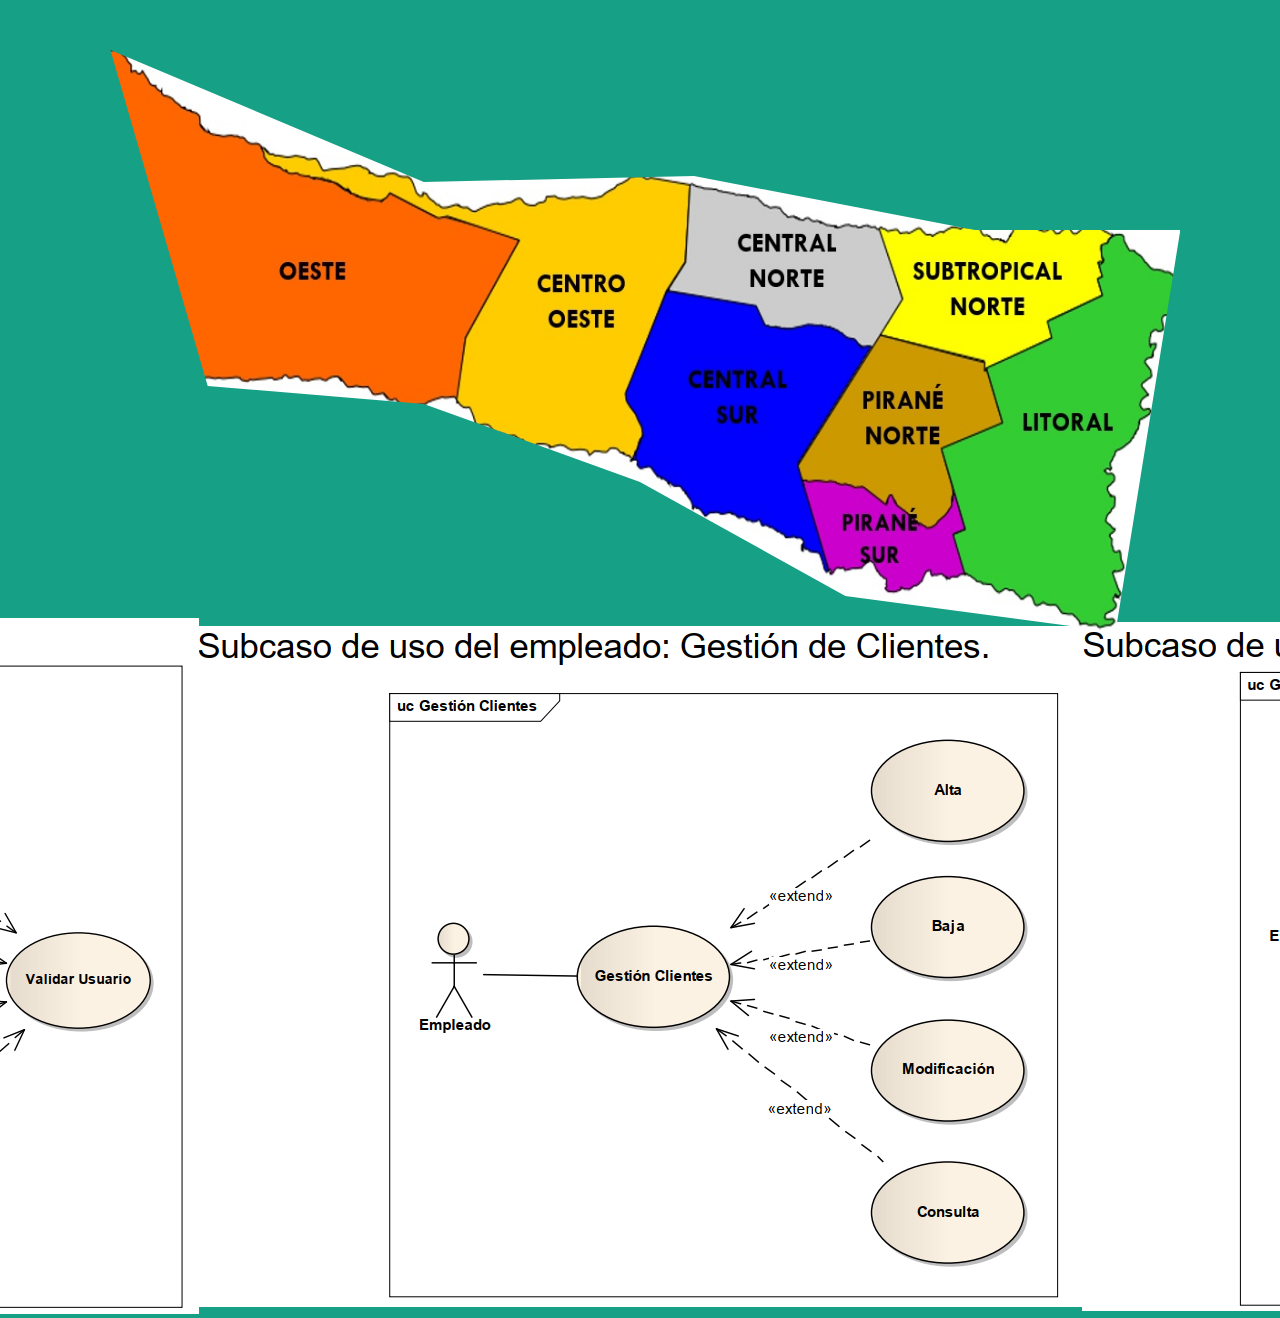
==== index.html @ b1d2f8d7 "Commit 1" ====
<!DOCTYPE html>
<html lang="es">
<head>
    <meta charset="UTF-8">
    <meta name="viewport" content="width=device-width, initial-scale=1.0">
    <title>Ministerio de la Producción y Ambiente</title>
    <link rel="stylesheet" href="./css/style.css" />
</head>
<body>
    <div class="contenedor">
        <section class="Sec nombre">
            <img class="MacroRegiones" src="img/MacroRegionesConNombre.jpg" usemap="#image-map" alt="Macro Regiones">
            <map name="image-map">
                <area shape="poly" coords="5, 10, 108, 74, 175, 104, 181, 117, 251, 138, 310, 156, 918, 149, 480, 194, 402, 287, 392, 346, 332, 353, 272, 335, 204, 323, 112, 326, 5, 10" 
                    href="./html/oeste.html" alt="OESTE" title="OESTE">
                <area shape="poly" coords="" href="./html/centroOeste.html" alt="OESTE" title="OESTE">
                <area shape="poly" coords="" href="" alt="OESTE" title="OESTE">
                <area shape="poly" coords="" href="" alt="OESTE" title="OESTE">
                <area shape="poly" coords="" href="" alt="OESTE" title="OESTE">
                <area shape="poly" coords="" href="" alt="OESTE" title="OESTE">
                <area shape="poly" coords="" href="" alt="OESTE" title="OESTE">
                <area shape="poly" coords="" href="" alt="OESTE" title="OESTE">
            </map>
        </section>
        <section class="Sec slider">
            <!-- <img class="MacroRegiones" src="img/MacroRegionesSinNombre.jpg" usemap="#image-map" alt="Macro Regiones"> -->
            <div class="ContenedorImagen">
                <ul class="slider">
                    <li id="S1">
                        <img src="img/S1.png" alt="Casos de uso">
                    </li>
                    <li id="S1">
                        <img src="img/S2.png" alt="Casos de uso">
                    </li>
                    <li id="S1">
                        <img src="img/S3.png" alt="Casos de uso">
                    </li>
                </ul>
            </div>
        </section>
        <!-- <section class="Sec3">
            <img class="MacroRegiones" src="img/mapaRegionesProd.png" usemap="#image-map" alt="Macro Regiones">

        </section> -->
    </div>
</body>
</html>
---- css/style.css ----
body{
    background-color: #16A085;
    padding: 0;
}
.contenedor{
    width: 95%;
    height: auto;
    margin: 0 auto;
   
}
section {
    width: 90%;
    height: 600px;
    margin: 0 auto;
    display: flex;
    justify-content: center;
    align-items: center;
    padding-top: 30px;
    
}
.MacroRegiones{
    width: 100%;    
    height: 600px;
    clip-path: polygon(1% 2%, 30% 24%, 55% 23%, 81% 32%, 100% 32%, 94% 99%, 69% 93%, 50% 74%, 30% 61%, 10% 58%);
}
h2{
    margin: 0 50px;
    padding: 10px;
}
a{
    outline: none;
    text-decoration: none;
    padding: 2px 1px 0;
}

a:hover {
    border-bottom: 1px solid;
    background: #3d800e;
}
ul, li{
    margin: 0;
    padding: 0;
    list-style: none;
}
.slider{
    display: flex;
    justify-content: center;
    align-items: center;
}
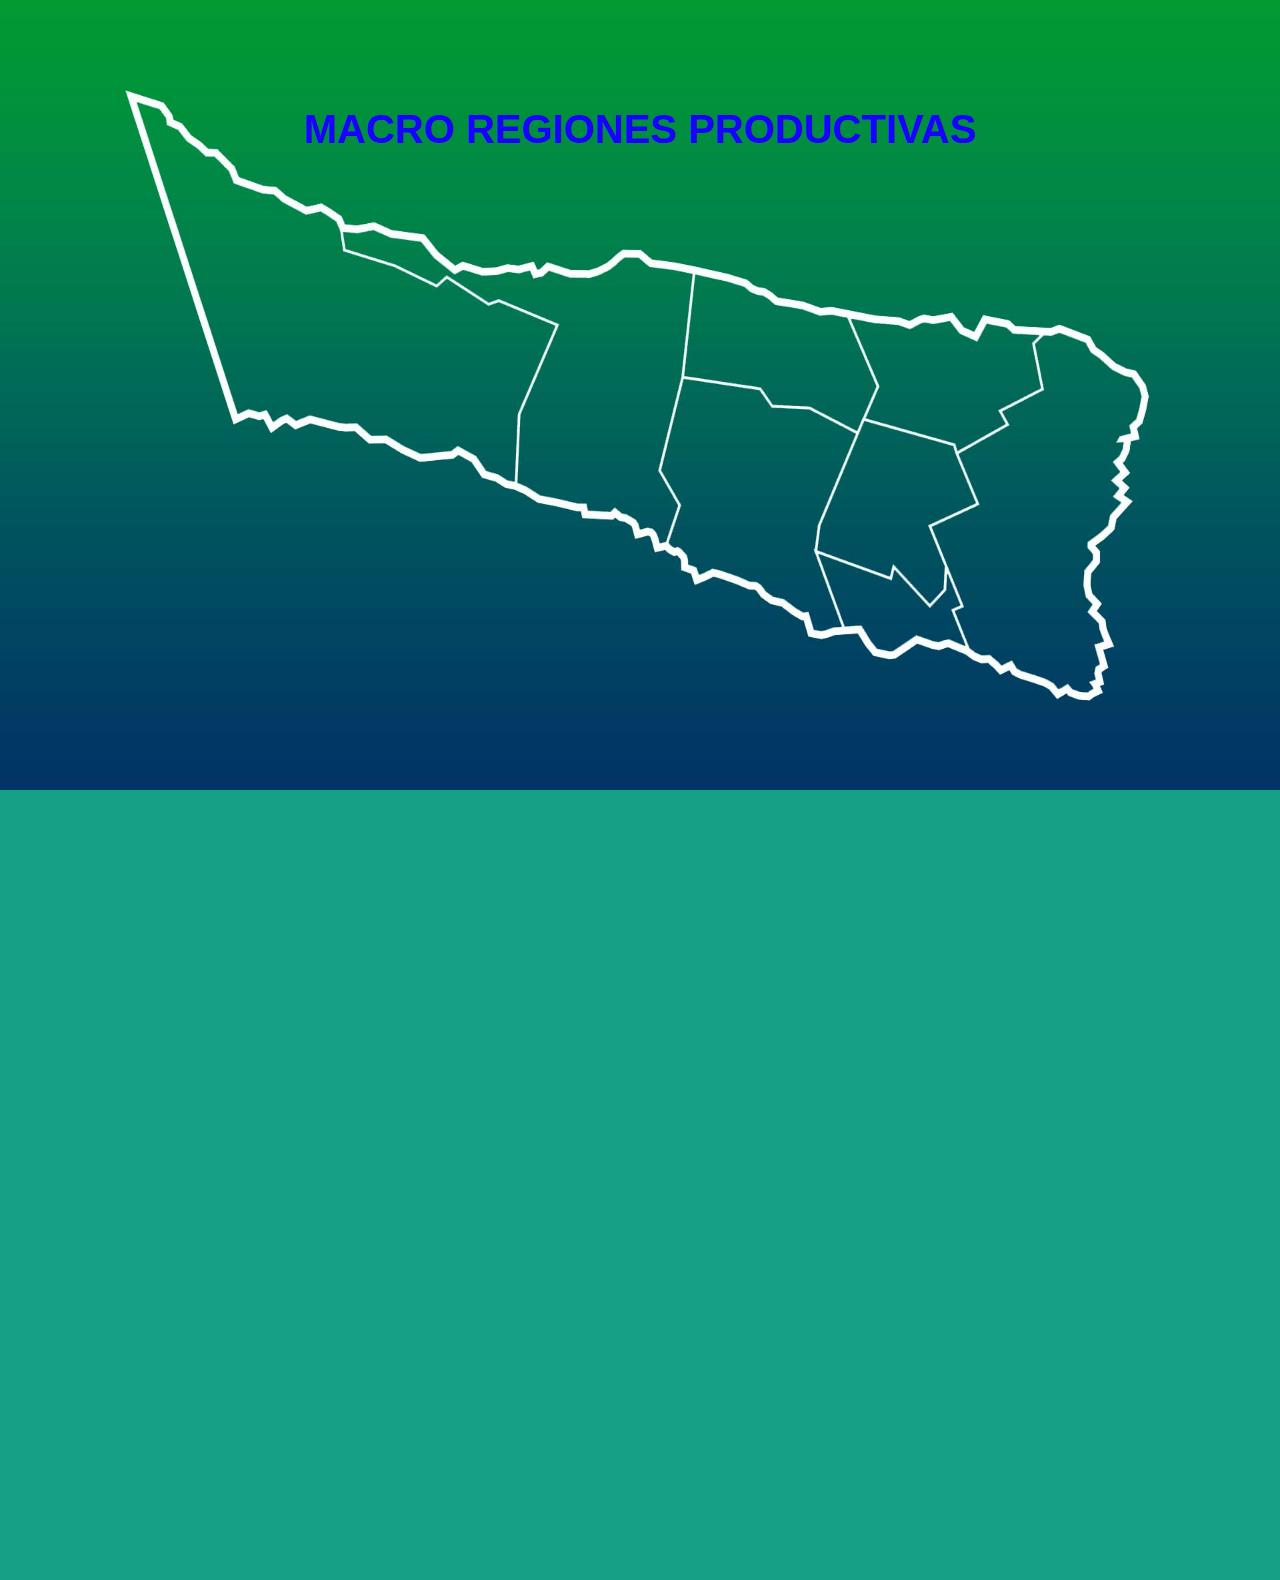
==== commit afe13d20: "agrego nuevo mapaRegiones" ====
--- a/index.html
+++ b/index.html
@@ -9,7 +9,9 @@
 <body>
     <div class="contenedor">
         <section class="Sec nombre">
-            <img class="MacroRegiones" src="img/MacroRegionesConNombre.jpg" usemap="#image-map" alt="Macro Regiones">
+            <h1>MACRO REGIONES PRODUCTIVAS</h1>
+            <img class="MacroRegiones" src="img/FONDO_FORMOSA.jpg" usemap="#image-map" alt="Macro Regiones">
+            
             <map name="image-map">
                 <area shape="poly" coords="5, 10, 108, 74, 175, 104, 181, 117, 251, 138, 310, 156, 918, 149, 480, 194, 402, 287, 392, 346, 332, 353, 272, 335, 204, 323, 112, 326, 5, 10" 
                     href="./html/oeste.html" alt="OESTE" title="OESTE">
@@ -24,7 +26,7 @@
         </section>
         <section class="Sec slider">
             <!-- <img class="MacroRegiones" src="img/MacroRegionesSinNombre.jpg" usemap="#image-map" alt="Macro Regiones"> -->
-            <div class="ContenedorImagen">
+            <!-- <div class="ContenedorImagen">
                 <ul class="slider">
                     <li id="S1">
                         <img src="img/S1.png" alt="Casos de uso">
@@ -36,7 +38,7 @@
                         <img src="img/S3.png" alt="Casos de uso">
                     </li>
                 </ul>
-            </div>
+            </div> -->
         </section>
         <!-- <section class="Sec3">
             <img class="MacroRegiones" src="img/mapaRegionesProd.png" usemap="#image-map" alt="Macro Regiones">
--- a/css/style.css
+++ b/css/style.css
@@ -1,28 +1,34 @@
 body{
     background-color: #16A085;
     padding: 0;
+    margin: 0;
 }
 .contenedor{
-    width: 95%;
+    width: 100%;
     height: auto;
-    margin: 0 auto;
-   
 }
 section {
-    width: 90%;
-    height: 600px;
+    width: 100%;
+    height: 790px;
     margin: 0 auto;
     display: flex;
     justify-content: center;
     align-items: center;
-    padding-top: 30px;
-    
+}
+h1{
+    position: absolute;
+    top: 80px;
+    left: 30;
+    font-family: sans-serif;
+    font-size: 40px ;
+    color: rgb(25, 0, 255);
 }
 .MacroRegiones{
     width: 100%;    
-    height: 600px;
-    clip-path: polygon(1% 2%, 30% 24%, 55% 23%, 81% 32%, 100% 32%, 94% 99%, 69% 93%, 50% 74%, 30% 61%, 10% 58%);
-}
+    height: 100%;
+    padding: 0;
+    margin: 0;
+    
 h2{
     margin: 0 50px;
     padding: 10px;
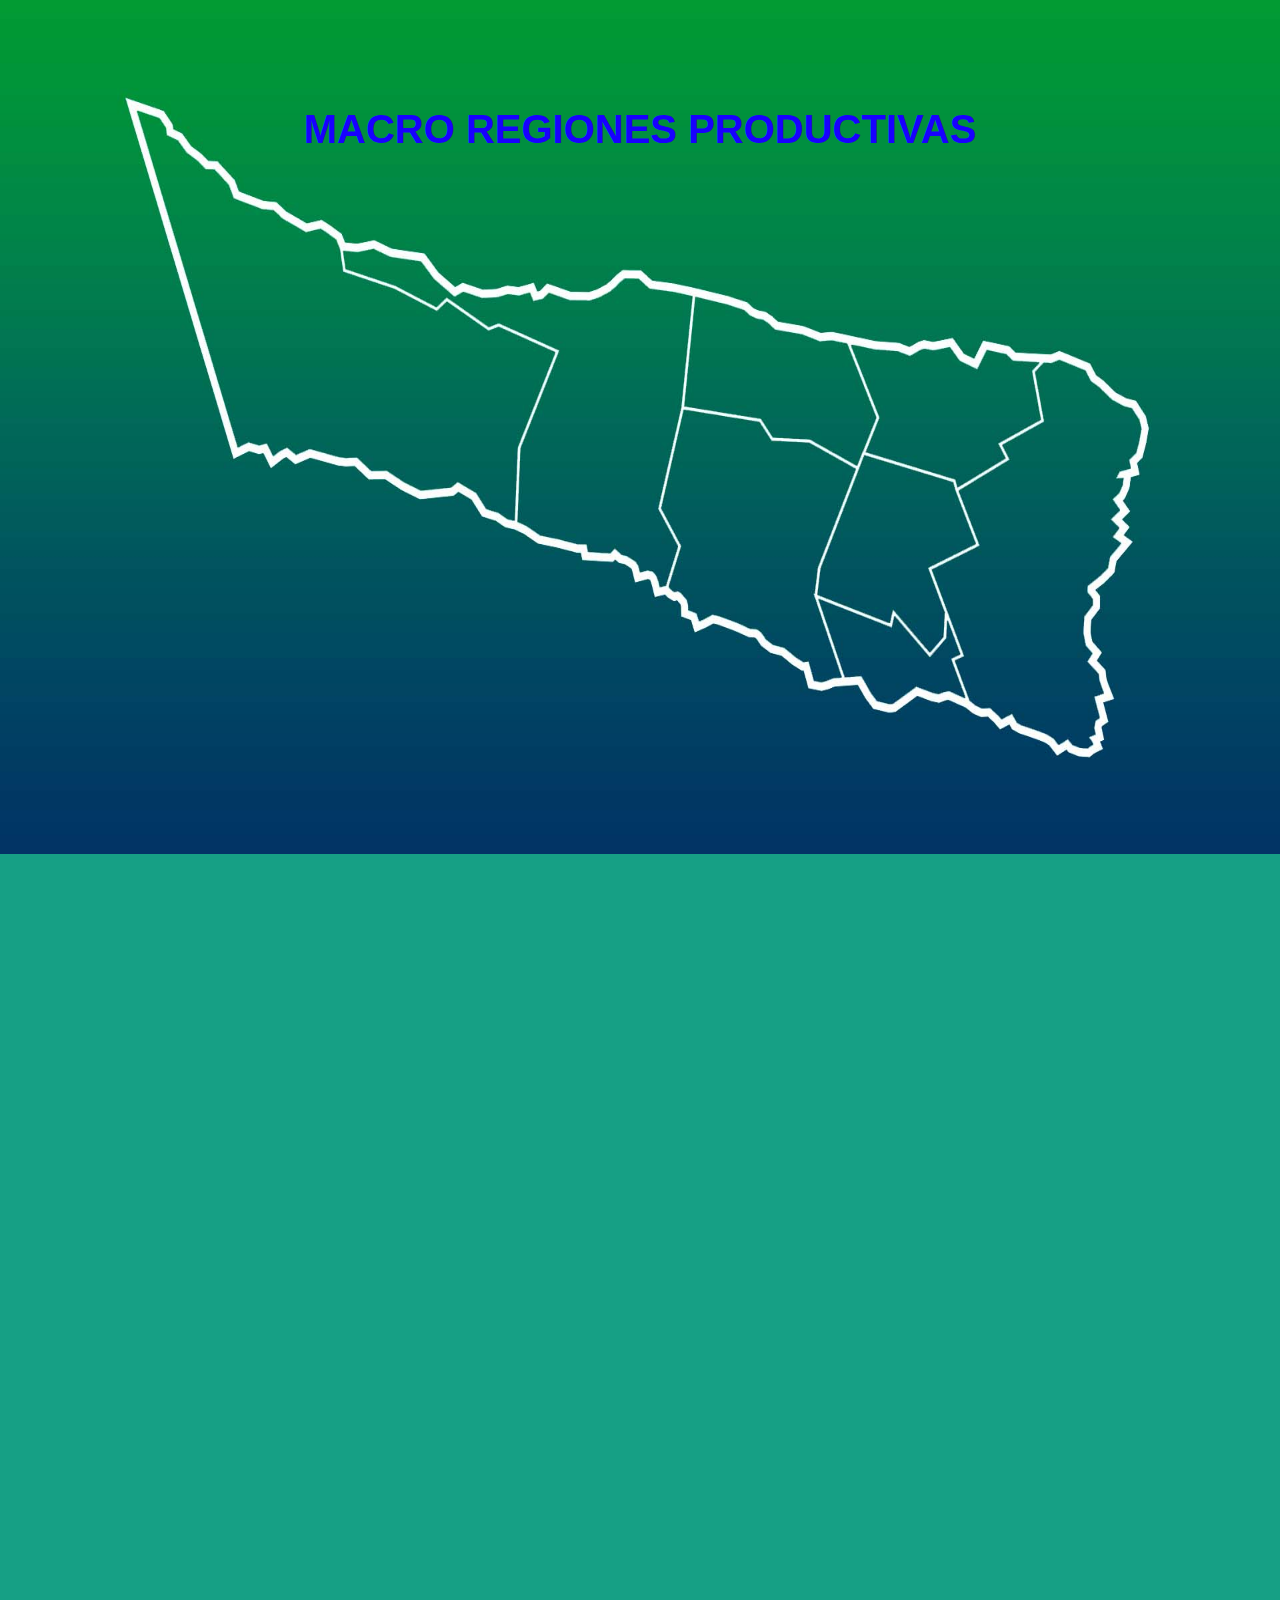
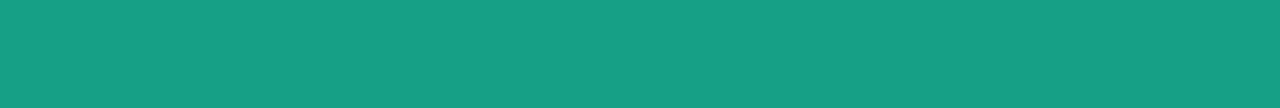
==== commit 791eff46: "carga macroRegiones y coord" ====
--- a/index.html
+++ b/index.html
@@ -10,18 +10,27 @@
     <div class="contenedor">
         <section class="Sec nombre">
             <h1>MACRO REGIONES PRODUCTIVAS</h1>
-            <img class="MacroRegiones" src="img/FONDO_FORMOSA.jpg" usemap="#image-map" alt="Macro Regiones">
+            <img class="MacroRegiones" src="img/FONDO_FORMOSA.jpg" usemap="#imagen-map" alt="Macro Regiones">
+            <img class="Regiones MacroOeste" src="img/OESTE.png" usemap="#image-map" alt="Región Oeste">
+            <img class="Regiones MacroCentro_Oeste" src="img/CENTRO_OESTE.png" usemap="#image-map" alt="Región Centro Oeste">
+            <img class="Regiones MacroCentral_Norte" src="img/CENTRAL_NORTE.png" usemap="#image-map" alt="Región Central Norte">
+            <img class="Regiones MacroCentral_Sur" src="img/CENTRAL_SUR.png" usemap="#image-map" alt="Región Central Sur">
+            <img class="Regiones MacroSubtropical" src="img/SUBTROPICAL_NORTE.png" usemap="#image-map" alt="Región Subtropical Norte">
+            <img class="Regiones MacroPiraneNorte" src="img/PIRANE_NORTE.png" usemap="#image-map" alt="Región Pirané Norte">
+            <img class="Regiones MacroPiraneSur" src="img/PIRANE_SUR.png" usemap="#image-map" alt="Región Pirané Sur">
+            <img class="Regiones MacroPiraneNorte" src="img/PIRANE_NORTE.png" usemap="#image-map" alt="Región Pirané Norte">
+            <img class="Regiones MacroLitoral" src="img/LITORAL.png" usemap="#image-map" alt="Región Litoral">
             
-            <map name="image-map">
-                <area shape="poly" coords="5, 10, 108, 74, 175, 104, 181, 117, 251, 138, 310, 156, 918, 149, 480, 194, 402, 287, 392, 346, 332, 353, 272, 335, 204, 323, 112, 326, 5, 10" 
+            <map  name="imagen-map">
+                <area class="mapa"shape="poly" coords="165, 113, 241, 153, 248, 172, 295, 213, 321, 216, 341, 235, 348, 255, 408, 269,458,296,482,293,506, 313,513,345,653,394,668,385,732,421,749,415,832, 446,777,567,770,658,727,643,712,622,685,611,629,620, 580,596,555,596, 535,579,464, 567,442,576,430,567,412,576,401,561,372,560,283,445,165,113" 
                     href="./html/oeste.html" alt="OESTE" title="OESTE">
-                <area shape="poly" coords="" href="./html/centroOeste.html" alt="OESTE" title="OESTE">
+                <!-- <area shape="poly" coords="" href="./html/centroOeste.html" alt="OESTE" title="OESTE">
                 <area shape="poly" coords="" href="" alt="OESTE" title="OESTE">
                 <area shape="poly" coords="" href="" alt="OESTE" title="OESTE">
                 <area shape="poly" coords="" href="" alt="OESTE" title="OESTE">
                 <area shape="poly" coords="" href="" alt="OESTE" title="OESTE">
                 <area shape="poly" coords="" href="" alt="OESTE" title="OESTE">
-                <area shape="poly" coords="" href="" alt="OESTE" title="OESTE">
+                <area shape="poly" coords="" href="" alt="OESTE" title="OESTE"> -->
             </map>
         </section>
         <section class="Sec slider">
--- a/css/style.css
+++ b/css/style.css
@@ -9,12 +9,13 @@
 }
 section {
     width: 100%;
-    height: 790px;
+    height: 854px;
     margin: 0 auto;
     display: flex;
     justify-content: center;
     align-items: center;
 }
+
 h1{
     position: absolute;
     top: 80px;
@@ -22,13 +23,38 @@
     font-family: sans-serif;
     font-size: 40px ;
     color: rgb(25, 0, 255);
+    padding: 0;
 }
 .MacroRegiones{
     width: 100%;    
     height: 100%;
     padding: 0;
     margin: 0;
-    
+}
+/* .MacroOeste{
+    display: none;
+    position: absolute;
+    width: 100%;
+    height: 790px;
+    padding: 0;
+    margin: 0;
+} */
+.Regiones{
+    display: none;
+    position: absolute;
+    width: 100%;
+    height: 790px;
+    padding: 0;
+    margin: 0; 
+}
+map{
+    padding: 0;
+    margin: 0;
+}
+mapa:hover{
+    background: #3d800e;
+}
+
 h2{
     margin: 0 50px;
     padding: 10px;
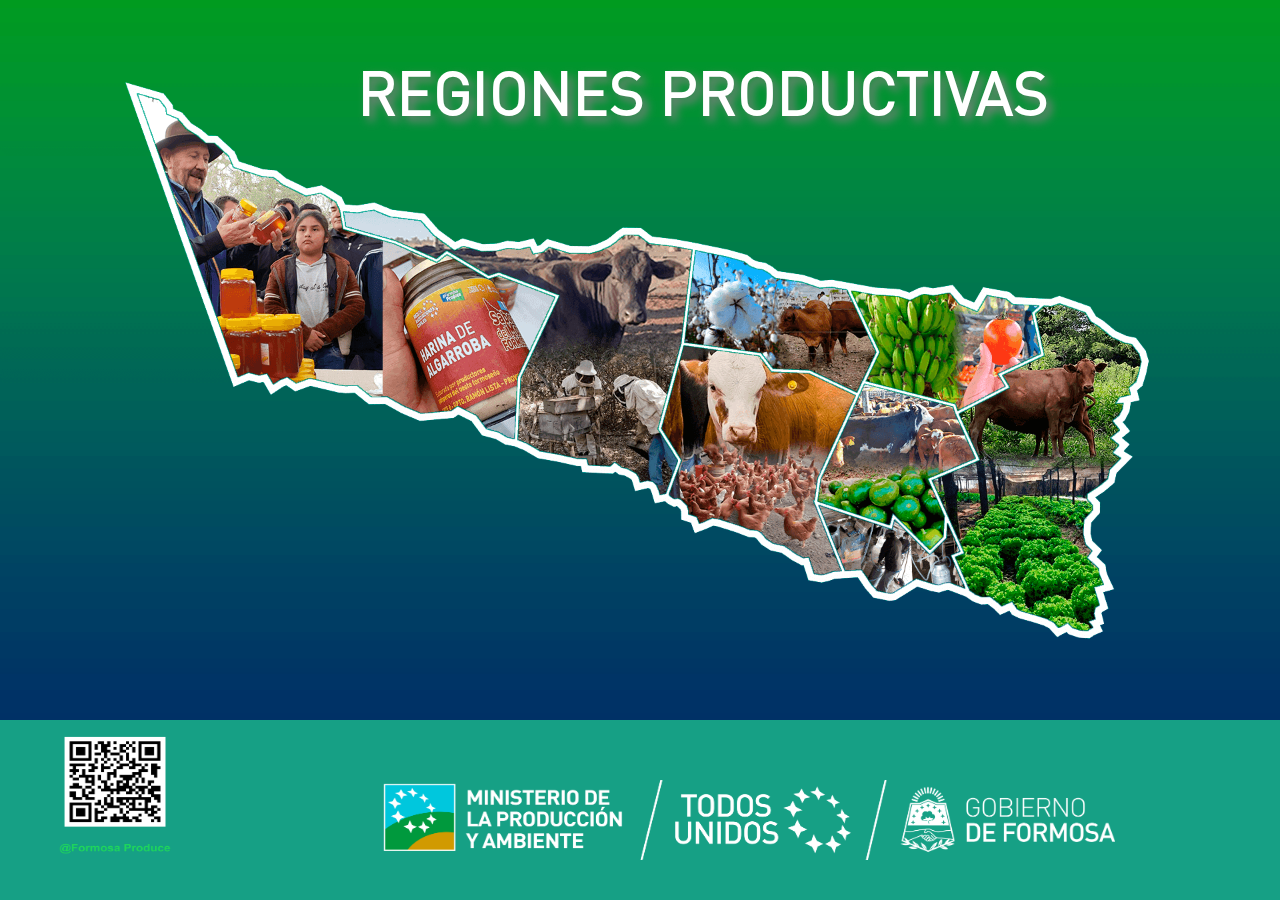
==== commit af317d85: "ultimo" ====
--- a/index.html
+++ b/index.html
@@ -8,51 +8,33 @@
 </head>
 <body>
     <div class="contenedor">
-        <section class="Sec nombre">
-            <h1>MACRO REGIONES PRODUCTIVAS</h1>
-            <img class="MacroRegiones" src="img/FONDO_FORMOSA.jpg" usemap="#imagen-map" alt="Macro Regiones">
-            <img class="Regiones MacroOeste" src="img/OESTE.png" usemap="#image-map" alt="Región Oeste">
-            <img class="Regiones MacroCentro_Oeste" src="img/CENTRO_OESTE.png" usemap="#image-map" alt="Región Centro Oeste">
-            <img class="Regiones MacroCentral_Norte" src="img/CENTRAL_NORTE.png" usemap="#image-map" alt="Región Central Norte">
-            <img class="Regiones MacroCentral_Sur" src="img/CENTRAL_SUR.png" usemap="#image-map" alt="Región Central Sur">
-            <img class="Regiones MacroSubtropical" src="img/SUBTROPICAL_NORTE.png" usemap="#image-map" alt="Región Subtropical Norte">
-            <img class="Regiones MacroPiraneNorte" src="img/PIRANE_NORTE.png" usemap="#image-map" alt="Región Pirané Norte">
-            <img class="Regiones MacroPiraneSur" src="img/PIRANE_SUR.png" usemap="#image-map" alt="Región Pirané Sur">
-            <img class="Regiones MacroPiraneNorte" src="img/PIRANE_NORTE.png" usemap="#image-map" alt="Región Pirané Norte">
-            <img class="Regiones MacroLitoral" src="img/LITORAL.png" usemap="#image-map" alt="Región Litoral">
+        <a name="index"></a>
+        <section class="main">
+            <img class="logoGobierno" src="./img/Logos MPyA Gob Fsa 2.png" alt="Logo Gobierno">
+            <h1>REGIONES PRODUCTIVAS</h1>
+            <img class="MacroRegiones" src="./img/FONDO_FORMOSA.png" usemap="#imagen-map" alt="Macro Regiones">
             
-            <map  name="imagen-map">
-                <area class="mapa"shape="poly" coords="165, 113, 241, 153, 248, 172, 295, 213, 321, 216, 341, 235, 348, 255, 408, 269,458,296,482,293,506, 313,513,345,653,394,668,385,732,421,749,415,832, 446,777,567,770,658,727,643,712,622,685,611,629,620, 580,596,555,596, 535,579,464, 567,442,576,430,567,412,576,401,561,372,560,283,445,165,113" 
+            <map name="imagen-map">
+                <area class="areaMacroOeste"shape="poly" coords="169, 115, 241, 171, 276, 200, 362, 235, 380, 234, 400, 249, 406, 274, 512, 314, 531, 305, 579, 335, 655, 355, 613, 449, 610, 523, 578, 512, 544, 484, 499, 491, 427, 464, 367, 451, 352, 457, 341, 449, 325, 456, 317, 445, 283, 448, 115" 
                     href="./html/oeste.html" alt="OESTE" title="OESTE">
-                <!-- <area shape="poly" coords="" href="./html/centroOeste.html" alt="OESTE" title="OESTE">
-                <area shape="poly" coords="" href="" alt="OESTE" title="OESTE">
-                <area shape="poly" coords="" href="" alt="OESTE" title="OESTE">
-                <area shape="poly" coords="" href="" alt="OESTE" title="OESTE">
-                <area shape="poly" coords="" href="" alt="OESTE" title="OESTE">
-                <area shape="poly" coords="" href="" alt="OESTE" title="OESTE">
-                <area shape="poly" coords="" href="" alt="OESTE" title="OESTE"> -->
+                <area class="areaMacroCentro_Oeste" shape="poly" coords="401, 245, 498, 264, 549, 296, 628, 296, 631, 301, 653, 297, 712, 300, 742, 282, 757, 282, 769, 291, 820, 299, 807, 410, 780, 510, 803, 550, 789, 587, 782, 589, 775, 575, 760, 574, 730, 553, 698, 552, 615, 524, 619, 451, 664, 354, 592, 324, 534, 300, 413, 271, 401, 254"
+                    href="./html/centroOeste.html" alt="CENTRO OESTE" title="CENTRO OESTE">
+                <area class="MacroCentral_Norte" shape="poly" coords="827, 300, 882, 313, 917, 332, 971, 343, 1004, 347, 1037, 420, 1016, 466, 962, 442, 918, 439, 902, 420, 813, 408, 827, 300" 
+                    href="./html/centralNorte.html" alt="CENTRAL NORTE" title="CENTRAL NORTE">
+                <area class="areaCentral_Sur" shape="poly" coords="812, 414, 900, 426, 916, 445, 961, 447, 1013, 472, 970, 570, 965, 598, 997, 681, 966, 685, 960, 666, 927, 650, 913, 646, 898, 633, 845, 618, 829, 624, 827, 616, 817, 614, 816, 602, 806, 596, 794, 592, 809, 550, 786, 512, 812, 414" 
+                    href="./html/centralSur.html" alt="CENTRAL SUR" title="CENTRAL SUR">
+                <area class="areaSubTropical" shape="poly" coords="1025, 360, 1065, 354, 1081, 359, 1100, 352, 1127, 350, 1137, 364, 1160, 373, 1172, 353, 1200, 363, 1231, 365, 1224, 371, 1233, 422, 1184, 446, 1191, 461, 1136, 488, 1134, 481, 1028, 455, 1044, 421, 1025, 360"
+                    href="./html/subtropical.html" alt="SUBTROPICAL" title="SUBTROPICAL NORTE">
+                <area class="areaPiraneNorte" shape="poly" coords="1030, 461, 1135, 490, 1165, 546, 1101, 571, 1125, 616, 1119, 639, 1120, 655, 1059, 613, 1054, 625, 971, 598, 975, 570, 1030, 461" 
+                    href="./html/piraneNorte.html" alt="PIRANE NORTE" title="PIRANE NORTE">
+                <area class="areaPiraneSur" shape="poly" coords="972, 604, 1058, 632, 1062, 621, 1102, 662, 1123, 643, 1124, 626, 1138, 658, 1128, 662, 1143, 701, 1126, 695, 1113, 698, 1087, 690, 1059, 707, 1041, 705, 1022, 680, 1003, 680, 972, 604" 
+                    href="./html/piraneSur.html" alt="PIRANE SUR" title="PIRANE SUR">
+                <area class="areaLitoral" shape="poly" coords="1239, 365, 1256, 363, 1287, 373, 1314, 400, 1341, 411, 1351, 424, 1348, 454, 1339, 461, 1340, 470, 1327, 473, 1323, 481, 1332, 482, 1320, 502, 1327, 513, 1317, 521, 1326, 531, 1319, 540, 1327, 547, 1316, 561, 1314, 571, 1290, 589, 1289, 597, 1295, 605, 1286, 621, 1286, 648, 1295, 657, 1289, 666, 1302, 678, 1308, 697, 1297, 700, 1304, 722, 1298, 726, 1294, 749, 1268, 744, 1256, 749, 1207, 728, 1201, 718, 1188, 722, 1153, 705, 1134, 666, 1144, 661, 1107, 574, 1163, 550, 1139, 493, 1198, 463, 1190, 447, 1239, 425, 1229, 375, 1239, 365"
+                    href="./html/litoral.html" alt="LITORAL" title="LITORAL">
             </map>
+            <img class="LogoQR" src="./img/Formosa_Produce.png" alt="Redes Sociales" title="Redes Sociales">
         </section>
-        <section class="Sec slider">
-            <!-- <img class="MacroRegiones" src="img/MacroRegionesSinNombre.jpg" usemap="#image-map" alt="Macro Regiones"> -->
-            <!-- <div class="ContenedorImagen">
-                <ul class="slider">
-                    <li id="S1">
-                        <img src="img/S1.png" alt="Casos de uso">
-                    </li>
-                    <li id="S1">
-                        <img src="img/S2.png" alt="Casos de uso">
-                    </li>
-                    <li id="S1">
-                        <img src="img/S3.png" alt="Casos de uso">
-                    </li>
-                </ul>
-            </div> -->
-        </section>
-        <!-- <section class="Sec3">
-            <img class="MacroRegiones" src="img/mapaRegionesProd.png" usemap="#image-map" alt="Macro Regiones">
-
-        </section> -->
     </div>
+    <script src="/scrypt/appRandom.js"></script>
 </body>
 </html>--- a/css/style.css
+++ b/css/style.css
@@ -3,27 +3,51 @@
     padding: 0;
     margin: 0;
 }
+@font-face {
+    font-family: 'DinPro';
+    src: url(../img/DINPro-1.ttf);
+}
 .contenedor{
     width: 100%;
     height: auto;
 }
-section {
+.main {
     width: 100%;
-    height: 854px;
+    height: 100%;
     margin: 0 auto;
     display: flex;
     justify-content: center;
     align-items: center;
+    background: linear-gradient(green, 65%, blue);
 }
 
 h1{
     position: absolute;
-    top: 80px;
-    left: 30;
-    font-family: sans-serif;
-    font-size: 40px ;
-    color: rgb(25, 0, 255);
+    top: 55px;
+    left: 28%;
+    font-family: 'DinPro';/* Din pro*/
+    font-size: 60px;
+    font-weight: bold;
+    color: white;
+    text-shadow: 5px 5px 10px gray;
+    /* color: rgba(25, 0, 255, 0.749); */
     padding: 0;
+    margin: 0;
+}
+.logoGobierno{
+    position: absolute;
+    bottom: 40px;
+    left: 365px;
+    height: 80px;
+    width: 750px;
+    /* clip-path: inset(0 0 0 320px); */
+}
+.LogoQR{
+    position: absolute;
+    bottom: 26px;
+    left: 50px;
+    height: 150px;
+    width: 130px;
 }
 .MacroRegiones{
     width: 100%;    
@@ -31,53 +55,45 @@
     padding: 0;
     margin: 0;
 }
-/* .MacroOeste{
+
+/* .Regiones{
     display: none;
     position: absolute;
     width: 100%;
-    height: 790px;
+    height: 860px;
     padding: 0;
-    margin: 0;
+    margin: 0; 
 } */
-.Regiones{
-    display: none;
+.imgOeste{
     position: absolute;
     width: 100%;
     height: 790px;
     padding: 0;
     margin: 0; 
 }
-map{
+h2{
+    position: absolute;
+    top: 0px;
+    left: 450px;
+    font-family: sans-serif;
+    font-size: 40px ;
+    color: rgb(25, 0, 255);
     padding: 0;
-    margin: 0;
+    margin: 10px 0;
 }
-mapa:hover{
-    background: #3d800e;
+.areaMacroOeste:hover {
+    border-bottom: 1px solid;
+    background-color: #3d800e;    
 }
 
-h2{
-    margin: 0 50px;
-    padding: 10px;
-}
-a{
-    outline: none;
-    text-decoration: none;
-    padding: 2px 1px 0;
-}
+/* Clases de las regiones */
 
-a:hover {
-    border-bottom: 1px solid;
-    background: #3d800e;
-}
-ul, li{
-    margin: 0;
+/* .MacroOeste{
+    position: absolute;
+    width: 100%;
+    height: 860px;
     padding: 0;
-    list-style: none;
-}
-.slider{
-    display: flex;
-    justify-content: center;
-    align-items: center;
-}
+    margin: 0; 
+} */
 
 
